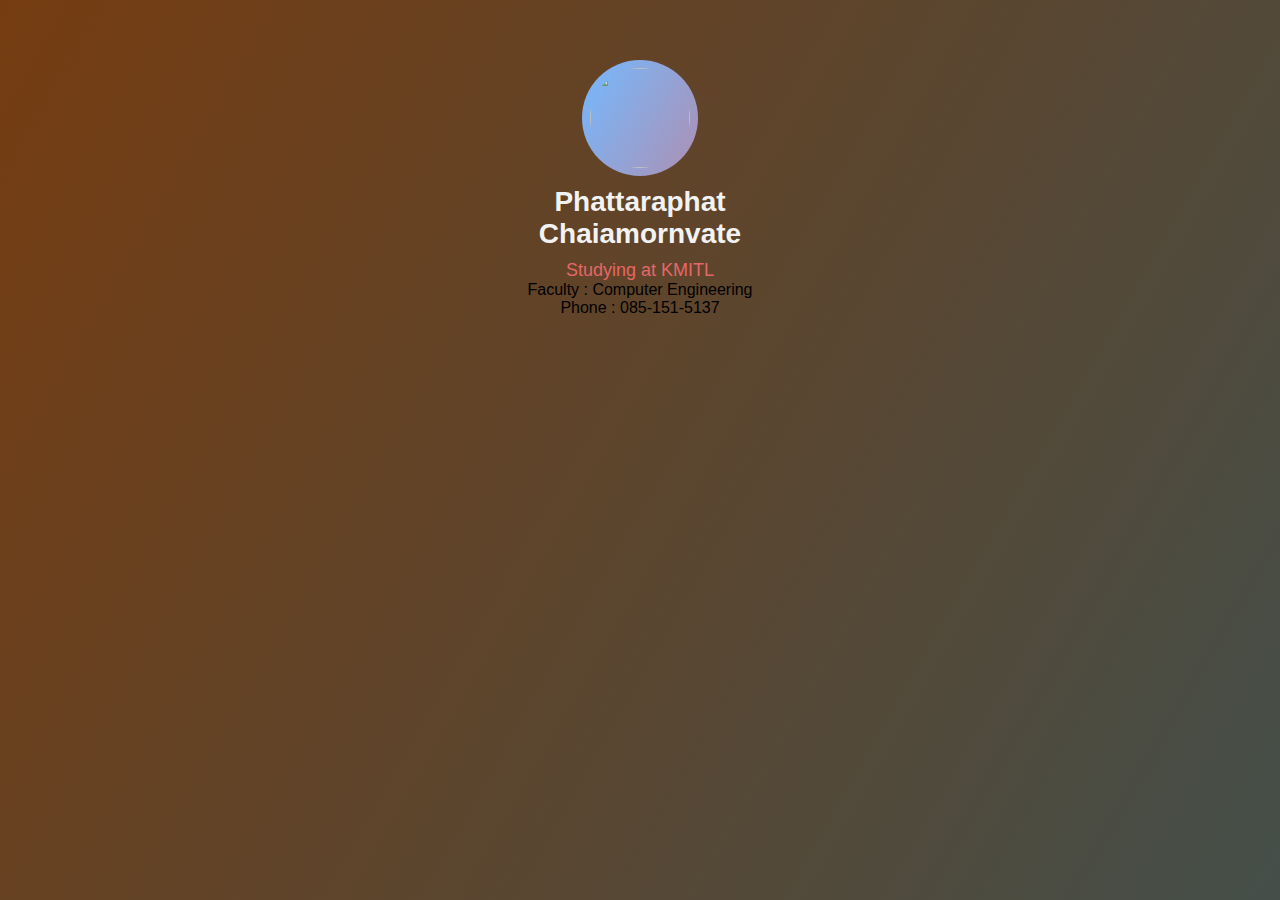
==== index.html @ 62fff2e6 "fixpicture" ====
<!DOCTYPE html>
<html lang="en">
  <head>
    <meta charset="UTF-8" />
    <meta name="viewport" content="width=device-width, initial-scale=1.0" />
    <title>Welcome to my GitHup pages.</title>
    <link rel="stylesheet" href="styles.css">
  </head>
  <body>
    <div class="profile-card">
        <div class="card-header">
            <div class="pic">
                <img src="picture\PHUKAO.jpg" width="100%" height="100%" />
            </div>
            <div class="name">Phattaraphat Chaiamornvate</div>
            <div class="description">Studying at KMITL</div>
            <div class="faculty">Faculty : Computer Engineering</div>
            <div class="Contact">Phone : 085-151-5137</div>
            <ul class="social-media">
                <li><a href="https://www.facebook.com/phattaraphat.chaiamornvate/"><i class="fab fa-facebook-square"></i></a></li>
                <li><a href="https://twitter.com/Phukao_GK"><i class="fab fa-twitter-square"></i></a></li>
                <li><a href="https://www.instagram.com/phukao_gk/"><i class="fab fa-instagram"></i></a></li>
            </ul>
            </div>
        </div>
    </div>
  </body>
</html>
---- styles.css ----
@import url("https://fonts.googleapis.com/css?family=Lato:300,400:700");

* {
  margin: 0;
  padding: 0;
  font-family: "Ubuntu", sans-serif;
  box-sizing: border-box;
  text-decoration: none;
}

body {
  font-family: "Lato", sans-serif;
  display: flex;
  justify-content: center;
  align-items: center;
  background: linear-gradient(120deg, #753c11, #3e5151, #decba4, #2ee59d);
  background-size: 400% 400%;
  overflow: hidden;
  animation: gradient 15s ease infinite;
}

.profile-card {
  width: 400px;
  text-align: center;
  border-radius: 8px;
  overflow: hidden;
}

.card-header {
  backgreound: #2c3a47;
  padding: 60px 40px;
}

.pic {
  display: inline-block;
  padding: 8px;
  background: linear-gradient(120deg, #74b9ff, #e66767);
  margin: auto;
  border-radius: 50%;
  background-size: 200% 200%;
  animation: animated-gradient 2s linear infinite;
}

@keyframes animated-gradient {
  25% {
    background-position: left bottom;
  }
  50% {
    background-position: right bottom;
  }
  75% {
    background-position: right top;
  }
  100% {
    background-position: left top;
  }
}

.pic img {
  display: block;
  width: 100px;
  height: 100px;
  border-radius: 50%;
}

.name {
  color: #f2f2f2;
  font-size: 28px;
  font-weight: 600;
  margin: 10px 0;
}

.description {
  font-size: 18px;
  color: #e66767;
}

.social-media {
  width: 100%;
  list-style: none;
  display: flex;
  justify-content: space-evenly;
  padding: 2rem 0;
  margin-top: -0.45rem;
}

.social-media i {
  font-size: 3rem;
}

.fa-facebook-square {
  color: #3b5999;
}

.fa-twitter-square {
  color: #55acee;
}

.fa-instagram {
  color: #e6683c;
}

.fa-facebook-square:hover,
.fa-twitter-square:hover,
.fa-instagram:hover,
.fa-google-plus-square:hover {
  color: black;
}

.border{
    width: 1px;
    height: 30px;
    background: #bbb;
}
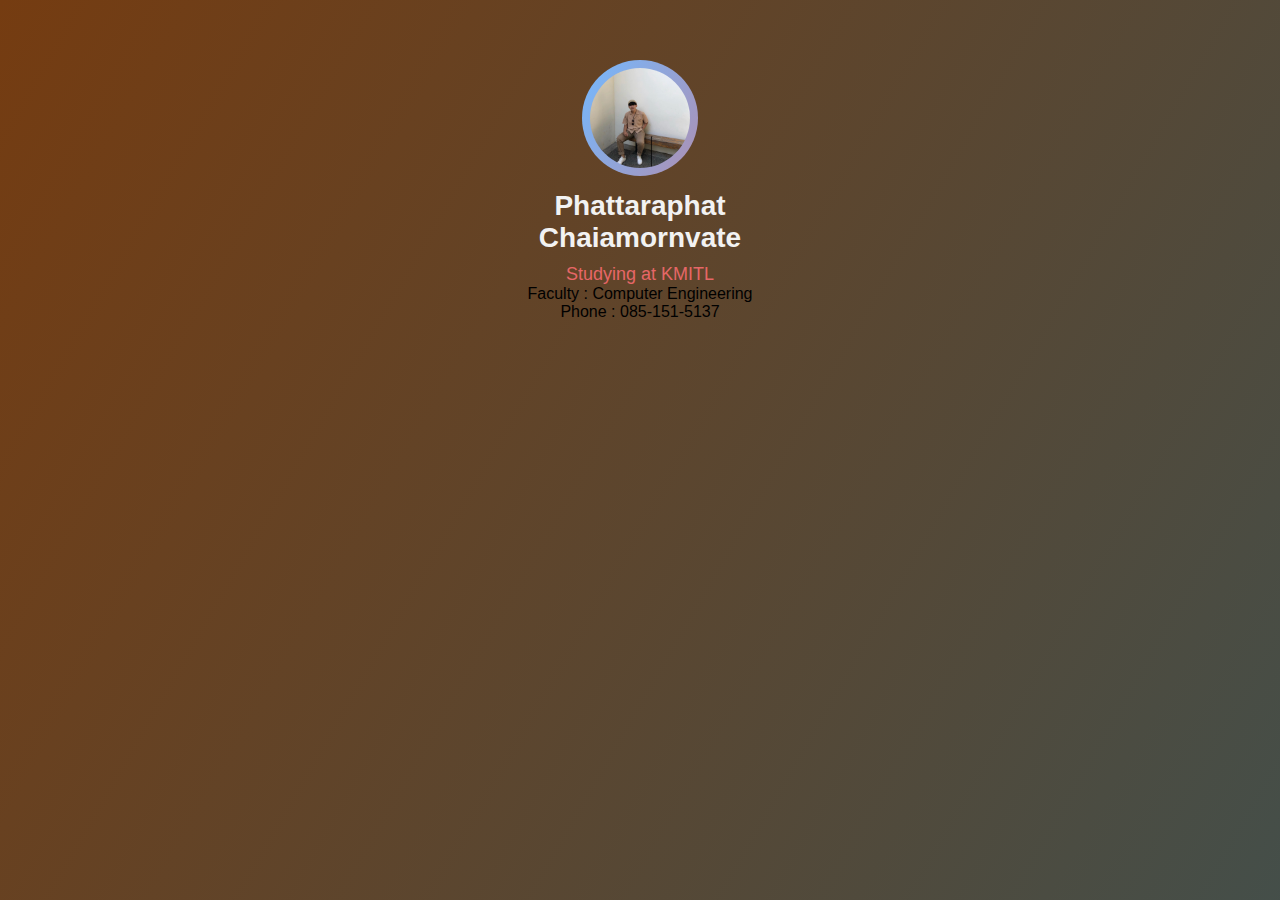
==== commit 294b0c0b: "fixpicture" ====
--- a/index.html
+++ b/index.html
@@ -10,7 +10,7 @@
     <div class="profile-card">
         <div class="card-header">
             <div class="pic">
-                <img src="picture\PHUKAO.jpg" width="100%" height="100%" />
+                <img src="picture\PHUKAO.JPG" width="100%" height="100%" />
             </div>
             <div class="name">Phattaraphat Chaiamornvate</div>
             <div class="description">Studying at KMITL</div>
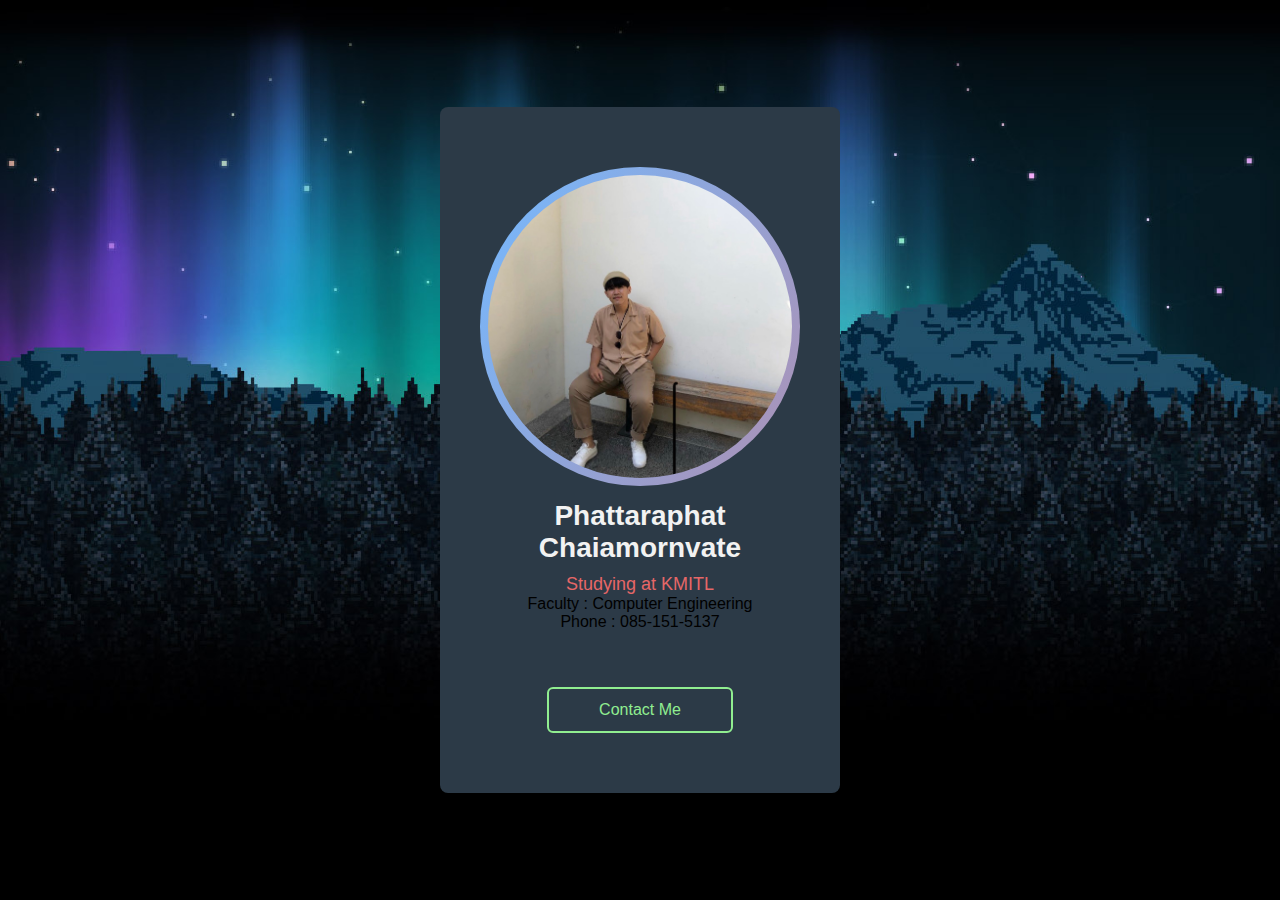
==== commit 18bb8684: "fixpicture" ====
--- a/index.html
+++ b/index.html
@@ -16,11 +16,13 @@
             <div class="description">Studying at KMITL</div>
             <div class="faculty">Faculty : Computer Engineering</div>
             <div class="Contact">Phone : 085-151-5137</div>
-            <ul class="social-media">
-                <li><a href="https://www.facebook.com/phattaraphat.chaiamornvate/"><i class="fab fa-facebook-square"></i></a></li>
-                <li><a href="https://twitter.com/Phukao_GK"><i class="fab fa-twitter-square"></i></a></li>
-                <li><a href="https://www.instagram.com/phukao_gk/"><i class="fab fa-instagram"></i></a></li>
-            </ul>
+            <div class="social-media">
+                <a href="#" class="fab fa-facebook-square"></a>
+                <a href="#" class="fab fa-twitter"></a>
+                <a href="#" class="fab fa-instagram"></a>
+                <a href="#" class="fab fa-github"></a>
+            </div>
+            <a href="#" class="contact-btn">Contact Me</a>
             </div>
         </div>
     </div>
--- a/styles.css
+++ b/styles.css
@@ -9,14 +9,12 @@
 }
 
 body {
-  font-family: "Lato", sans-serif;
+  height: 100vh;
+  background: url(picture/Background.jpg) no-repeat center;
+  background-size: cover;
   display: flex;
+  align-items: center;
   justify-content: center;
-  align-items: center;
-  background: linear-gradient(120deg, #753c11, #3e5151, #decba4, #2ee59d);
-  background-size: 400% 400%;
-  overflow: hidden;
-  animation: gradient 15s ease infinite;
 }
 
 .profile-card {
@@ -27,7 +25,7 @@
 }
 
 .card-header {
-  backgreound: #2c3a47;
+  background: #2c3a47;
   padding: 60px 40px;
 }
 
@@ -58,8 +56,8 @@
 
 .pic img {
   display: block;
-  width: 100px;
-  height: 100px;
+  /* width: 100px;
+  height: 100px; */
   border-radius: 50%;
 }
 
@@ -76,39 +74,39 @@
 }
 
 .social-media {
-  width: 100%;
-  list-style: none;
   display: flex;
-  justify-content: space-evenly;
-  padding: 2rem 0;
-  margin-top: -0.45rem;
+  justify-content: center;
+  margin: 20px 0;
 }
 
-.social-media i {
-  font-size: 3rem;
+.social-media a {
+    color: #f2f2f2;
+    width: 56px;
+    font-size: 22px;
+    transition: .3s linear;
 }
 
-.fa-facebook-square {
-  color: #3b5999;
+.social-media a:hover{
+    color: lightgreen;
 }
 
-.fa-twitter-square {
-  color: #55acee;
+.contact-btn{
+    display: inline-block;
+    padding: 12px 50px;
+    color: lightgreen;
+    border: 2px solid lightgreen;
+    border-radius: 6px;
+    margin-top: 16px;
+    transition: .3s linear;
 }
 
-.fa-instagram {
-  color: #e6683c;
+.contact-btn:hover{
+    background:lightgreen;
+    color: white;
 }
 
-.fa-facebook-square:hover,
-.fa-twitter-square:hover,
-.fa-instagram:hover,
-.fa-google-plus-square:hover {
-  color: black;
+.border {
+  width: 1px;
+  height: 30px;
+  background: #bbb;
 }
-
-.border{
-    width: 1px;
-    height: 30px;
-    background: #bbb;
-}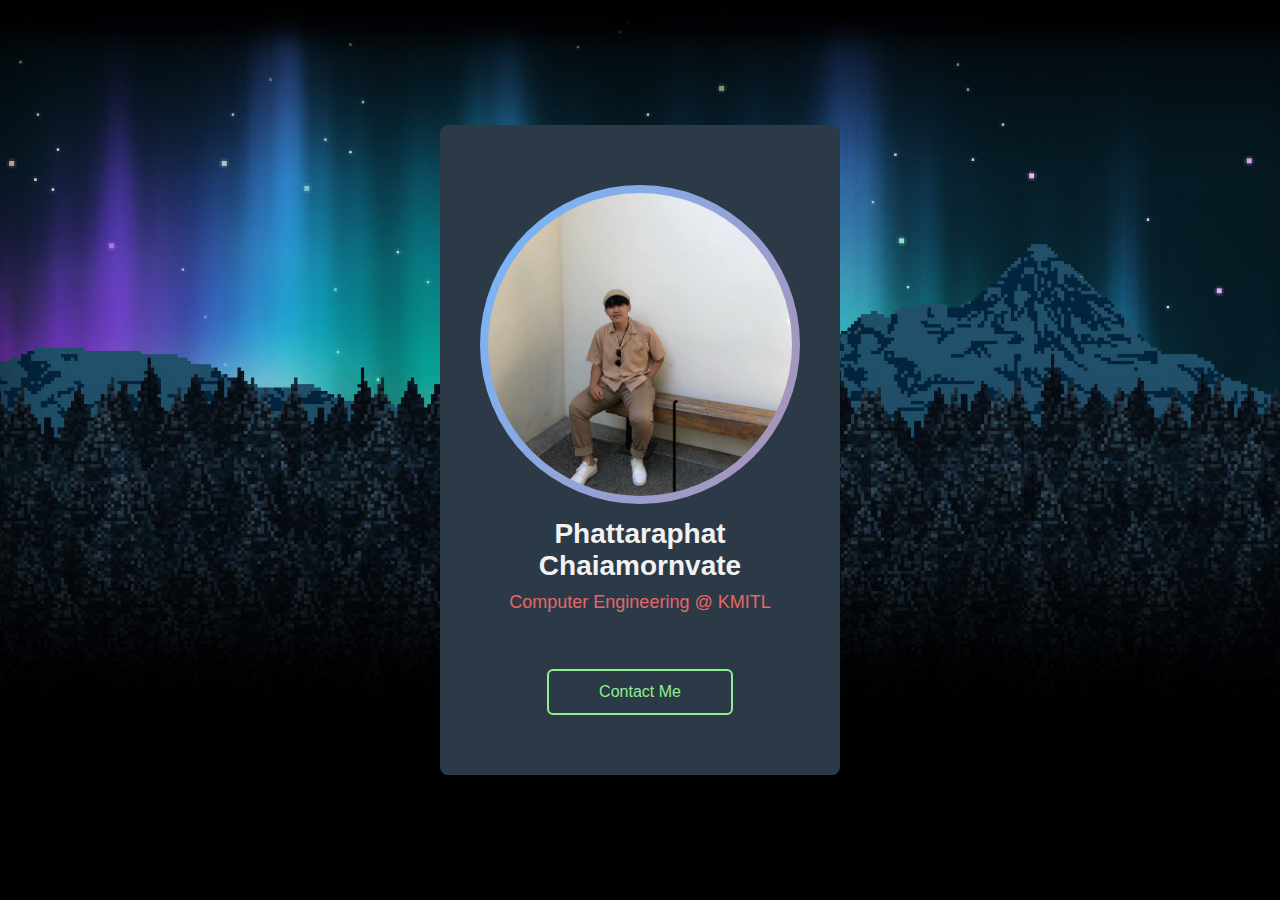
==== commit 12fa12e3: "changeAll" ====
--- a/index.html
+++ b/index.html
@@ -13,11 +13,9 @@
                 <img src="picture\PHUKAO.JPG" width="100%" height="100%" />
             </div>
             <div class="name">Phattaraphat Chaiamornvate</div>
-            <div class="description">Studying at KMITL</div>
-            <div class="faculty">Faculty : Computer Engineering</div>
-            <div class="Contact">Phone : 085-151-5137</div>
+            <div class="description">Computer Engineering @ KMITL</div>
             <div class="social-media">
-                <a href="#" class="fab fa-facebook-square"></a>
+                <a href="#" class="fab fa-facebook-f"></a>
                 <a href="#" class="fab fa-twitter"></a>
                 <a href="#" class="fab fa-instagram"></a>
                 <a href="#" class="fab fa-github"></a>
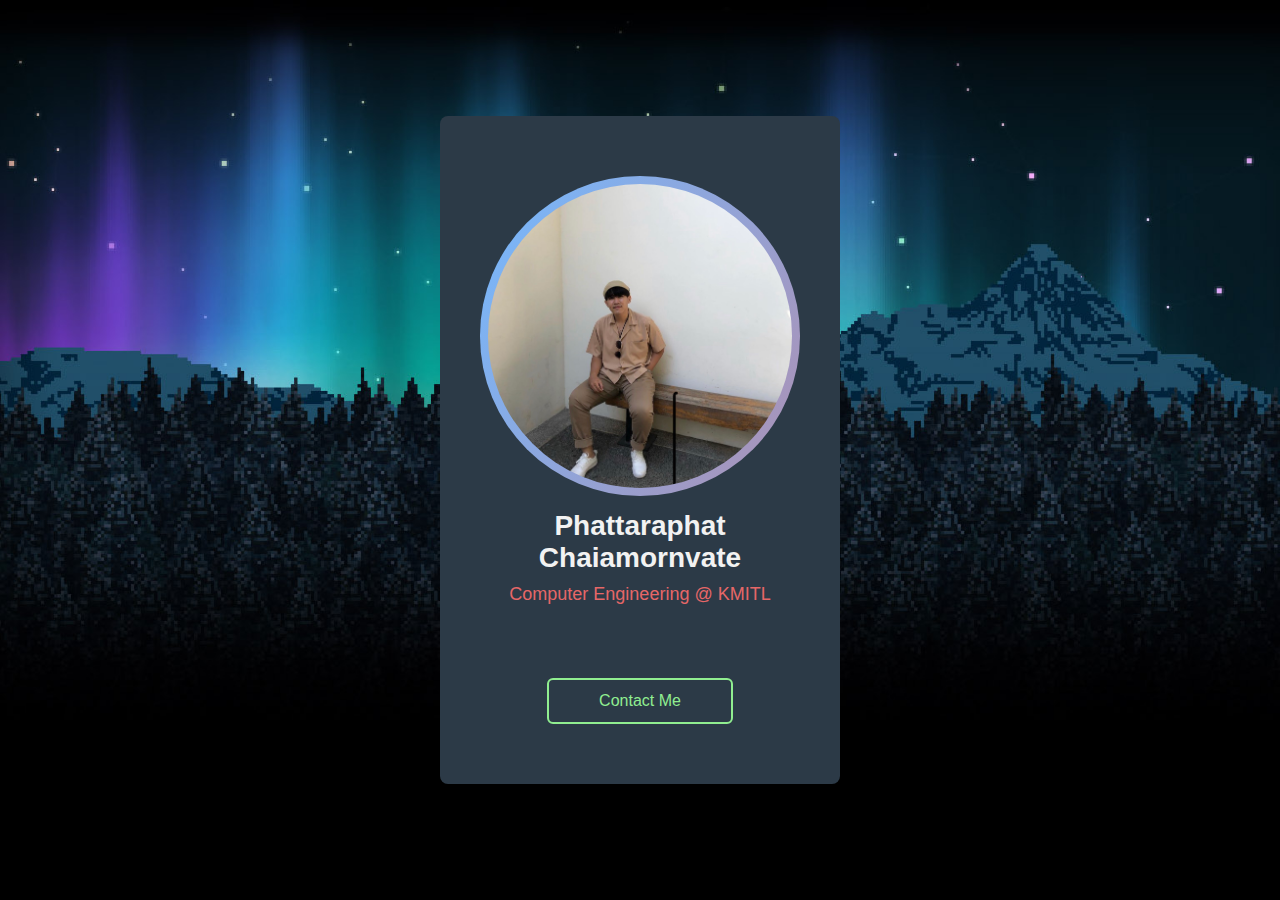
==== commit 7b738cff: "fixsm" ====
--- a/index.html
+++ b/index.html
@@ -14,12 +14,12 @@
             </div>
             <div class="name">Phattaraphat Chaiamornvate</div>
             <div class="description">Computer Engineering @ KMITL</div>
-            <div class="social-media">
-                <a href="#" class="fab fa-facebook-f"></a>
-                <a href="#" class="fab fa-twitter"></a>
-                <a href="#" class="fab fa-instagram"></a>
-                <a href="#" class="fab fa-github"></a>
-            </div>
+            <ul class="social-media">
+                <li><a href="#"><i class="fab fa-facebook-square"></i></a></li>
+                <li><a href="#"><i class="fab fa-twitter-square"></i></a></li>
+                <li><a href="#"><i class="fab fa-instagram"></i></a></li>
+                <li><a href="#"><i class="fab fa-github-square"></i></a></li>
+            </ul>
             <a href="#" class="contact-btn">Contact Me</a>
             </div>
         </div>
--- a/styles.css
+++ b/styles.css
@@ -67,42 +67,60 @@
   font-weight: 600;
   margin: 10px 0;
 }
+.social-media {
+  width: 100%;
+  list-style: none;
+  display: flex;
+  justify-content: space-evenly;
+  padding: 2rem 0;
+  margin-top: -0.45rem;
+}
+
+.social-media i {
+  font-size: 3rem;
+}
+
+.fa-facebook-square {
+  color: #3b5999;
+}
+
+.fa-twitter-square {
+  color: #55acee;
+}
+
+.fa-instagram {
+  color: #e6683c;
+}
+
+.fa-google-plus-square {
+  color: #dd4b39;
+}
+
+.fa-facebook-square:hover,
+.fa-twitter-square:hover,
+.fa-instagram:hover,
+.fa-google-plus-square:hover {
+  color: white;
+}
 
 .description {
   font-size: 18px;
   color: #e66767;
 }
 
-.social-media {
-  display: flex;
-  justify-content: center;
-  margin: 20px 0;
+.contact-btn {
+  display: inline-block;
+  padding: 12px 50px;
+  color: lightgreen;
+  border: 2px solid lightgreen;
+  border-radius: 6px;
+  margin-top: 16px;
+  transition: 0.3s linear;
 }
 
-.social-media a {
-    color: #f2f2f2;
-    width: 56px;
-    font-size: 22px;
-    transition: .3s linear;
-}
-
-.social-media a:hover{
-    color: lightgreen;
-}
-
-.contact-btn{
-    display: inline-block;
-    padding: 12px 50px;
-    color: lightgreen;
-    border: 2px solid lightgreen;
-    border-radius: 6px;
-    margin-top: 16px;
-    transition: .3s linear;
-}
-
-.contact-btn:hover{
-    background:lightgreen;
-    color: white;
+.contact-btn:hover {
+  background: lightgreen;
+  color: white;
 }
 
 .border {
